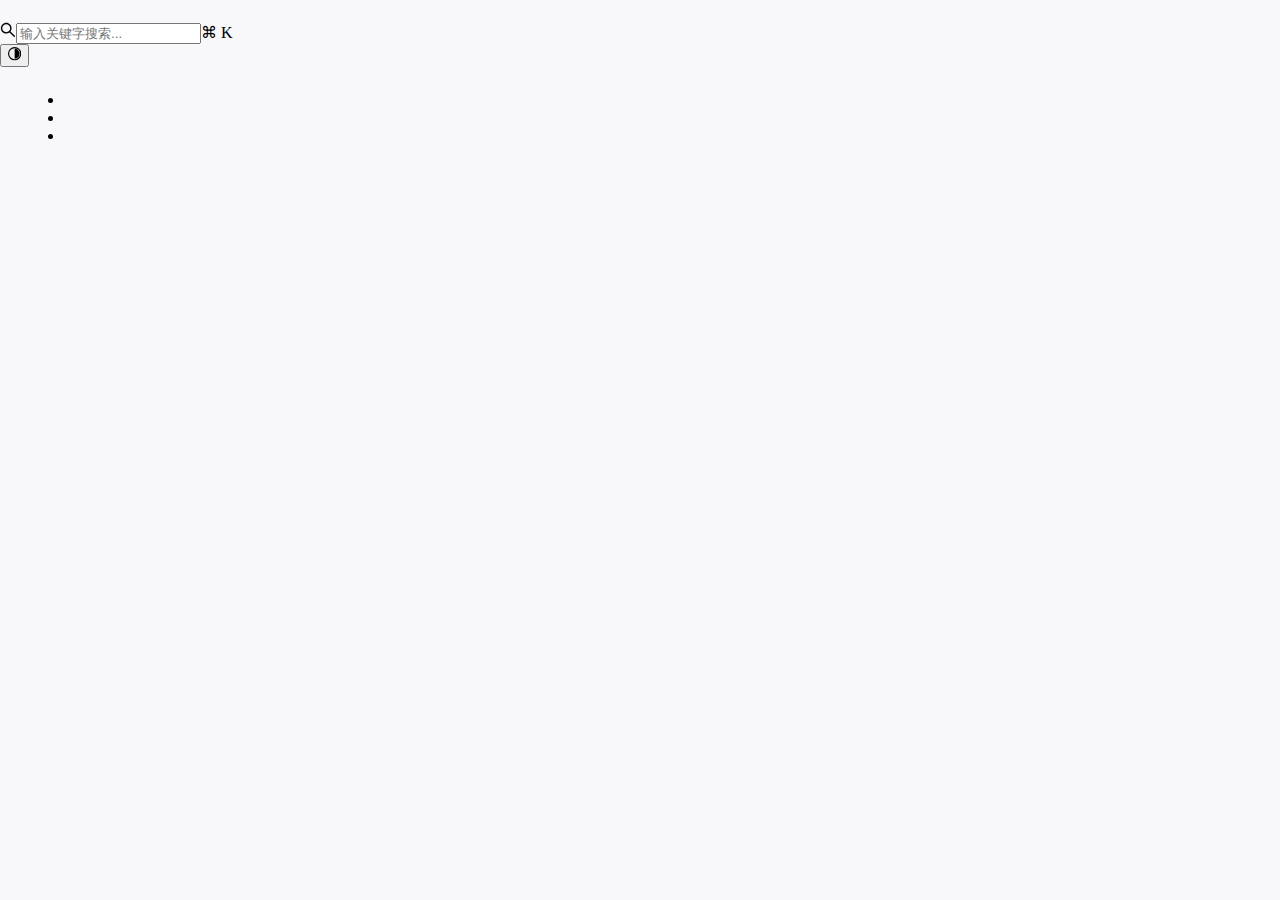
==== guide/index.html @ 64439634 "deploy: 4ef69b0934cd843336db9ae534a898bc86a3197f" ====
<!DOCTYPE html><html lang="en"><head><meta charSet="utf-8"/><meta name="viewport" content="width=device-width, initial-scale=1"/><link rel="stylesheet" href="/fex-ai/umi.a13709f3.css"/><link rel="shortcut icon" href="https://gw.alipayobjects.com/zos/hitu-asset/c88e3678-6900-4289-8538-31367c2d30f2/hitu-1609235995955-image.png"/><style>html, body { background: transparent;  }

  @media (prefers-color-scheme: dark) {
    html, body { background: #0E1116; }
  }</style><script crossorigin="anonymous" src="https://gw.alipayobjects.com/os/lib/html2sketch/1.0.1/dist/html2sketch.min.js" async=""></script><title data-rh="true"></title>
<link rel="stylesheet" href="/fex-ai/ssr-antd.e2dae8e2.css"><link rel="stylesheet" href="/fex-ai/ssr-css.2b2be98a.css"><link rel="stylesheet" href="/fex-ai/ssr-site.8a9dcb74.css"></head><body><noscript><b>Enable JavaScript to run this app.</b></noscript><div id="root"><!--$?--><template id="B:0"></template><div></div><!--/$--></div><script>window.__UMI_LOADER_DATA__ = {}; window.__UMI_METADATA_LOADER_DATA__ = {"headScripts":[{"src":"https://gw.alipayobjects.com/os/lib/html2sketch/1.0.1/dist/html2sketch.min.js","async":true}],"styles":["html, body { background: transparent;  }\n\n  @media (prefers-color-scheme: dark) {\n    html, body { background: #0E1116; }\n  }"],"favicons":["https://gw.alipayobjects.com/zos/hitu-asset/c88e3678-6900-4289-8538-31367c2d30f2/hitu-1609235995955-image.png"],"links":[],"metas":[],"scripts":[]}; window.__UMI_BUILD_ClIENT_CSS__ = '/fex-ai/umi.a13709f3.css'</script></body></html><script src="/fex-ai/umi.4042dd3b.js" async=""></script><div hidden id="S:0"><!--$?--><template id="B:1"></template><div></div><!--/$--></div><script>function $RC(a,b){a=document.getElementById(a);b=document.getElementById(b);b.parentNode.removeChild(b);if(a){a=a.previousSibling;var f=a.parentNode,c=a.nextSibling,e=0;do{if(c&&8===c.nodeType){var d=c.data;if("/$"===d)if(0===e)break;else e--;else"$"!==d&&"$?"!==d&&"$!"!==d||e++}d=c.nextSibling;f.removeChild(c);c=d}while(c);for(;b.firstChild;)f.insertBefore(b.firstChild,c);a.data="$";a._reactRetry&&a._reactRetry()}};$RC("B:0","S:0")</script><div hidden id="S:1"><div class="css-16tp9r7 site-app"><style data-emotion="css-global nnotb">body{margin:0;padding:0;background-color:#f8f8fa;}@font-face{font-family:AliPuHui;font-weight:normal;src:url('//at.alicdn.com/t/webfont_exesdog9toj.woff2') format('woff2'),url('//at.alicdn.com/t/webfont_exesdog9toj.woff') format('woff'),url('//at.alicdn.com/t/webfont_exesdog9toj.ttf') format('truetype');font-display:swap;}@font-face{font-family:AliPuHui;font-weight:bold;src:url('https://at.alicdn.com/wf/webfont/exMpJIukiCms/Gsw2PSKrftc1yNWMNlXgw.woff2') format('woff2'),url('https://at.alicdn.com/wf/webfont/exMpJIukiCms/vtu73by4O2gEBcvBuLgeu.woff') format('woff');font-display:swap;}::-webkit-scrollbar{width:6px;height:6px;margin-right:4px;background-color:transparent;}::-webkit-scrollbar-thumb{background-color:rgba(42, 46, 54, 0.15);border-radius:4px;}::-webkit-scrollbar-corner{display:none;}</style><div class="site-1qh9pb2"><div class="site-14fkerq"><div class="layoutkit-flexbox css-1lm00oa site-tg2g5b"><div class="layoutkit-flexbox css-7k1dqj site-0"><a class="site-4az4em" href="/"></a></div><div style="margin-left:48px;align-self:end" class="layoutkit-flexbox css-o3n4io"><div class="site-tabs site-tabs-top site-1q53kuy css-16tp9r7"><div role="tablist" class="site-tabs-nav"><div class="site-tabs-nav-wrap"><div class="site-tabs-nav-list" style="transform:translate(0px, 0px)"><div class="site-tabs-ink-bar site-tabs-ink-bar-animated"></div></div></div><div class="site-tabs-nav-operations site-tabs-nav-operations-hidden"><button type="button" class="site-tabs-nav-more" style="visibility:hidden;order:1" tabindex="-1" aria-hidden="true" aria-haspopup="listbox" aria-controls="null-more-popup" id="null-more" aria-expanded="false"><span role="img" aria-label="ellipsis" class="anticon anticon-ellipsis"><svg viewBox="64 64 896 896" focusable="false" data-icon="ellipsis" width="1em" height="1em" fill="currentColor" aria-hidden="true"><path d="M176 511a56 56 0 10112 0 56 56 0 10-112 0zm280 0a56 56 0 10112 0 56 56 0 10-112 0zm280 0a56 56 0 10112 0 56 56 0 10-112 0z"></path></svg></span></button></div></div><div class="site-tabs-content-holder"><div class="site-tabs-content site-tabs-content-top"></div></div></div></div><section class="site-u8yjhp"><div></div><div class="layoutkit-flexbox css-gus385 dumi-default-header-right-aside"><div class="site-122g3s8"><span role="img" aria-label="search" class="anticon anticon-search site-kgfo9a"><svg viewBox="64 64 896 896" focusable="false" data-icon="search" width="1em" height="1em" fill="currentColor" aria-hidden="true"><path d="M909.6 854.5L649.9 594.8C690.2 542.7 712 479 712 412c0-80.2-31.3-155.4-87.9-212.1-56.6-56.7-132-87.9-212.1-87.9s-155.5 31.3-212.1 87.9C143.2 256.5 112 331.8 112 412c0 80.1 31.3 155.5 87.9 212.1C256.5 680.8 331.8 712 412 712c67 0 130.6-21.8 182.7-62l259.7 259.6a8.2 8.2 0 0011.6 0l43.6-43.5a8.2 8.2 0 000-11.6zM570.4 570.4C528 612.7 471.8 636 412 636s-116-23.3-158.4-65.6C211.3 528 188 471.8 188 412s23.3-116.1 65.6-158.4C296 211.3 352.2 188 412 188s116.1 23.2 158.4 65.6S636 352.2 636 412s-23.3 116.1-65.6 158.4z"></path></svg></span><input class="site-1b9r6g6" placeholder="输入关键字搜索..."/><span class="site-header-shortcut site-1re3w3b">⌘<!-- --> K</span></div><span><button type="button" class="native-select-button site-1udlhy1" aria-label="selected-item" aria-expanded="false" aria-haspopup="listbox" role="combobox"><svg viewBox="0 0 16 16" width="1em" height="1em" fill="currentColor"><path d="M14.595 8a6.595 6.595 0 1 1-13.19 0 6.595 6.595 0 0 1 13.19 0ZM8 0a8 8 0 1 0 0 16A8 8 0 0 0 8 0Zm0 2.014v11.972A5.986 5.986 0 0 0 8 2.014Z"></path></svg></button></span></div></section></div></div><div style="z-index:10;grid-area:main;margin:24px;margin-bottom:48px" class="layoutkit-flexbox css-o3n4io"><div class="layoutkit-center css-131xuf9"><div class="layoutkit-flexbox css-o3n4io site-1drp4ad"><div class="layoutkit-flexbox css-7k1dqj"><div class="layoutkit-flexbox css-1e809q6"><div class="dumi-antd-style-content site-1qfrfrw"><div class="site-skeleton site-skeleton-active css-16tp9r7"><div class="site-skeleton-content"><h3 class="site-skeleton-title" style="width:38%"></h3><ul class="site-skeleton-paragraph"><li></li><li></li><li style="width:61%"></li></ul></div></div><div style="display:none"><!--$?--><template id="B:2"></template><div></div><!--/$--></div></div><div style="margin:0" class="layoutkit-flexbox css-ql1ryq"><div></div><div></div></div></div></div></div></div></div></div></div></div><script>$RC("B:1","S:1")</script><div hidden id="S:2"><!--$?--><template id="B:3"></template><div class="dumi-default-loading-skeleton"><span aria-live="polite" aria-busy="true"><span class="react-loading-skeleton first-line">‌</span><br/></span><span aria-live="polite" aria-busy="true"><span class="react-loading-skeleton">‌</span><br/><span class="react-loading-skeleton">‌</span><br/></span><span aria-live="polite" aria-busy="true"><span class="react-loading-skeleton" style="width:75%">‌</span><br/></span></div><!--/$--></div><script>$RC("B:2","S:2")</script><div hidden id="S:3"><div class="markdown"><h1 id="这是什么"><a aria-hidden="true" tabindex="-1" href="#这是什么"><span class="icon icon-link"></span></a>这是什么?</h1><p>TODO</p><h2 id="特性"><a aria-hidden="true" tabindex="-1" href="#特性"><span class="icon icon-link"></span></a>特性</h2></div><div class="site-features site-f09xaw"><div class="site-gqrf5s" style="grid-row:span 7;grid-column:span 1;cursor:default"><div class="site-148lpqa"><div class="layoutkit-center css-6bn2af site-features-cover site-wd9kiv"><div class="layoutkit-center css-6bn2af site-features-img site-dlfo4i">💠</div></div><h3 class="layoutkit-flexbox css-1lumxev site-features-title site-1xtx6s4">现代化主题风格</h3><p class="site-features-description site-4wt96t">基于近年流行的风格趋势研究，本主题包采用了流动色、毛玻璃、光影质感、自然动效等现代化的设计表现手法，将界面以更加简约、美观的方式呈现，使得文档更加直观、易读、易用</p></div></div><div class="site-kfkm2t" style="grid-row:span 7;grid-column:span 1;cursor:pointer"><div class="site-148lpqa"><div image-style="primary" class="layoutkit-center css-6bn2af site-features-cover site-wd9kiv"><img class="site-features-img site-dlfo4i" src="https://mdn.alipayobjects.com/huamei_rqvucu/afts/img/A*8KE7T7l39J0AAAAAAAAAAAAADoN6AQ/original" alt="亮暗色主题模式一键切换"/></div><h3 class="layoutkit-flexbox css-1lumxev site-features-title site-1xtx6s4">亮暗色主题模式一键切换</h3><p class="site-features-description site-4wt96t">本文档基于 antd v5 自定义了亮色与暗色主题算法，默认提供美观易用的亮暗色主题。用户可以根据自己的喜好选择主题模式，在不同的光线环境下都能获得良好的阅读体验。</p><div class="site-opgh1k"><a href="/guide/theme">立即了解 <span role="img" aria-label="arrow-right" class="anticon anticon-arrow-right"><svg viewBox="64 64 896 896" focusable="false" data-icon="arrow-right" width="1em" height="1em" fill="currentColor" aria-hidden="true"><path d="M869 487.8L491.2 159.9c-2.9-2.5-6.6-3.9-10.5-3.9h-88.5c-7.4 0-10.8 9.2-5.2 14l350.2 304H152c-4.4 0-8 3.6-8 8v60c0 4.4 3.6 8 8 8h585.1L386.9 854c-5.6 4.9-2.2 14 5.2 14h91.5c1.9 0 3.8-.7 5.2-2L869 536.2a32.07 32.07 0 000-48.4z"></path></svg></span></a></div></div></div><div class="site-ojc5ta" style="grid-row:span 9;grid-column:span 1;cursor:pointer"><div class="site-148lpqa"><div image-style="light" class="layoutkit-center css-6bn2af site-features-cover site-wd9kiv"><img class="site-features-img site-dlfo4i" src="https://gw.alipayobjects.com/zos/hitu-asset/c88e3678-6900-4289-8538-31367c2d30f2/hitu-1609235995955-image.png" alt="基于 Ant Design 与 CSSinJS"/></div><h3 class="layoutkit-flexbox css-1lumxev site-features-title site-1xtx6s4">基于 Ant Design 与 CSSinJS</h3><p class="site-features-description site-4wt96t">本主题包使用 antd 作为基础组件库，并使用了 CSSinJS 实现样式方案，帮助更好地控制样式的细节，提高样式的复用性和可维护性。底层使用了 antd-style 样式库，在书写样式上更加灵活、可读、易于维护。<quotient>本主题包算是开发 antd-style 时的一个副产物</quotient></p><div class="site-opgh1k"><a href="/guide/style">立即了解 <span role="img" aria-label="arrow-right" class="anticon anticon-arrow-right"><svg viewBox="64 64 896 896" focusable="false" data-icon="arrow-right" width="1em" height="1em" fill="currentColor" aria-hidden="true"><path d="M869 487.8L491.2 159.9c-2.9-2.5-6.6-3.9-10.5-3.9h-88.5c-7.4 0-10.8 9.2-5.2 14l350.2 304H152c-4.4 0-8 3.6-8 8v60c0 4.4 3.6 8 8 8h585.1L386.9 854c-5.6 4.9-2.2 14 5.2 14h91.5c1.9 0 3.8-.7 5.2-2L869 536.2a32.07 32.07 0 000-48.4z"></path></svg></span></a></div></div></div><div class="site-fpog2t" style="grid-row:span 8;grid-column:span 1;cursor:pointer"><div class="site-148lpqa"><div image-style="primary" class="layoutkit-center css-6bn2af site-features-cover site-wd9kiv"><img class="site-features-img site-dlfo4i" src="https://mdn.alipayobjects.com/huamei_rqvucu/afts/img/A*9iAFQaSgf8sAAAAAAAAAAAAADoN6AQ/original" alt="精美的语法高亮"/></div><h3 class="layoutkit-flexbox css-1lumxev site-features-title site-1xtx6s4">精美的语法高亮</h3><p class="site-features-description site-4wt96t">本主题包提供准确、精美的语法高亮特性。底层采用了现代化的语法高亮库 Shiki 与 Prism，并提供了丰富的代码高亮方案，帮助用户更好地阅读代码</p><div class="site-opgh1k"><a href="/guide/syntax-highlighter">立即了解 <span role="img" aria-label="arrow-right" class="anticon anticon-arrow-right"><svg viewBox="64 64 896 896" focusable="false" data-icon="arrow-right" width="1em" height="1em" fill="currentColor" aria-hidden="true"><path d="M869 487.8L491.2 159.9c-2.9-2.5-6.6-3.9-10.5-3.9h-88.5c-7.4 0-10.8 9.2-5.2 14l350.2 304H152c-4.4 0-8 3.6-8 8v60c0 4.4 3.6 8 8 8h585.1L386.9 854c-5.6 4.9-2.2 14 5.2 14h91.5c1.9 0 3.8-.7 5.2-2L869 536.2a32.07 32.07 0 000-48.4z"></path></svg></span></a></div></div></div><div class="site-fpog2t" style="grid-row:span 8;grid-column:span 1;cursor:pointer"><div class="site-148lpqa"><div image-style="primary" class="layoutkit-center css-6bn2af site-features-cover site-wd9kiv"><img class="site-features-img site-dlfo4i" src="https://mdn.alipayobjects.com/huamei_rqvucu/afts/img/A*6sjjRa7lLhAAAAAAAAAAAAAADoN6AQ/original" alt="组件灵活复用"/></div><h3 class="layoutkit-flexbox css-1lumxev site-features-title site-1xtx6s4">组件灵活复用</h3><p class="site-features-description site-4wt96t">本主题包为本地主题定制提供了很高的灵活度，默认导出了主题包中的精品组件，可以将组件作为独立的模块进行复用，开发者可以在 dumi 本地主题包中自由组合使用</p><div class="site-opgh1k"><a href="/components">立即了解 <span role="img" aria-label="arrow-right" class="anticon anticon-arrow-right"><svg viewBox="64 64 896 896" focusable="false" data-icon="arrow-right" width="1em" height="1em" fill="currentColor" aria-hidden="true"><path d="M869 487.8L491.2 159.9c-2.9-2.5-6.6-3.9-10.5-3.9h-88.5c-7.4 0-10.8 9.2-5.2 14l350.2 304H152c-4.4 0-8 3.6-8 8v60c0 4.4 3.6 8 8 8h585.1L386.9 854c-5.6 4.9-2.2 14 5.2 14h91.5c1.9 0 3.8-.7 5.2-2L869 536.2a32.07 32.07 0 000-48.4z"></path></svg></span></a></div></div><div class="site-z48ct6"></div></div><div class="site-1s4ayla" style="grid-row:span 6;grid-column:span 1;cursor:default"><div class="site-148lpqa"><div image-style="light" class="layoutkit-center css-6bn2af site-features-cover site-wd9kiv"><div class="layoutkit-center css-6bn2af site-features-img site-dlfo4i">📱</div></div><h3 class="layoutkit-flexbox css-1lumxev site-features-title site-1xtx6s4">移动端适配良好</h3><p class="site-features-description site-4wt96t">本主题包对移动端适配良好，基于 CSSinJS 的灵活样式方案，多套布局实现轻而易举。用户多端操作体验一致且顺滑</p></div></div></div><div class="markdown"><h2 id="问题反馈"><a aria-hidden="true" tabindex="-1" href="#问题反馈"><span class="icon icon-link"></span></a>问题反馈</h2><p>如果在使用过程中发现任何问题、或者有改善建议，欢迎在 <a href="https://github.com/arvinxx/dumi-theme-antd-style/issues"><strong>GitHub Issues</strong></a> 进行反馈</p></div></div><script>$RC("B:3","S:3")</script>
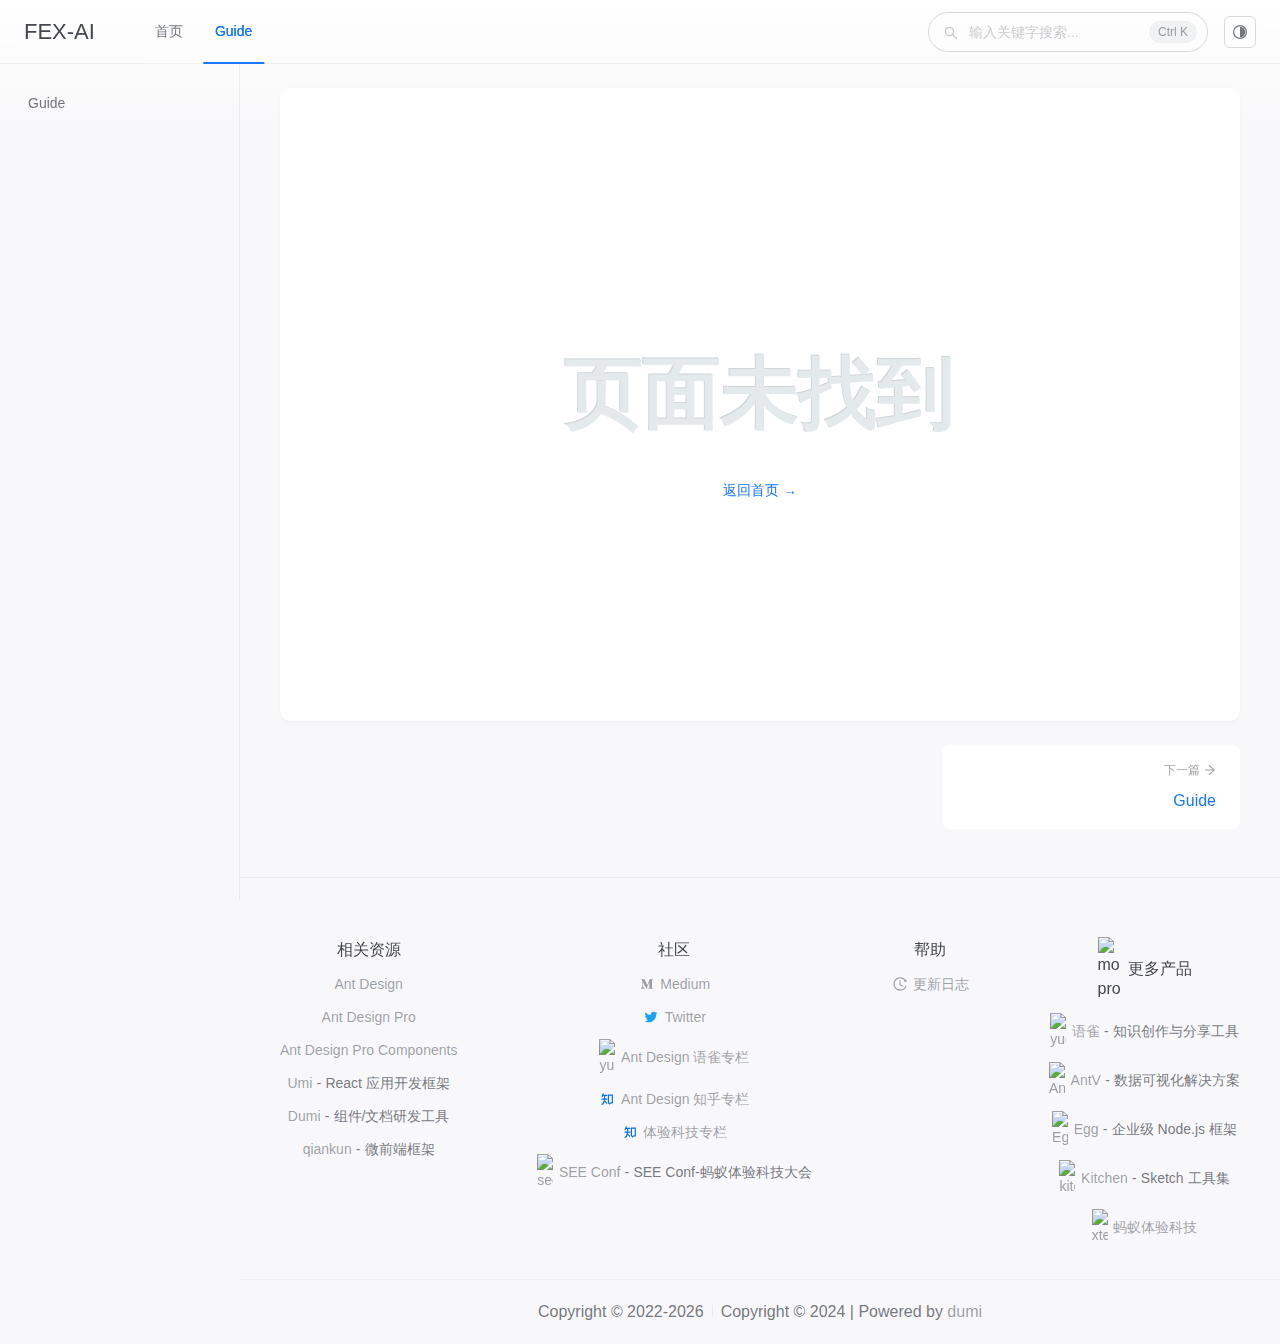
==== commit 32c7d54c: "deploy: 4091909affbc886e00c4445bd4f7dccc1a103c62" ====
--- a/guide/index.html
+++ b/guide/index.html
@@ -1,6 +1,14 @@
-<!DOCTYPE html><html lang="en"><head><meta charSet="utf-8"/><meta name="viewport" content="width=device-width, initial-scale=1"/><link rel="stylesheet" href="/fex-ai/umi.a13709f3.css"/><link rel="shortcut icon" href="https://gw.alipayobjects.com/zos/hitu-asset/c88e3678-6900-4289-8538-31367c2d30f2/hitu-1609235995955-image.png"/><style>html, body { background: transparent;  }
-
-  @media (prefers-color-scheme: dark) {
-    html, body { background: #0E1116; }
-  }</style><script crossorigin="anonymous" src="https://gw.alipayobjects.com/os/lib/html2sketch/1.0.1/dist/html2sketch.min.js" async=""></script><title data-rh="true"></title>
-<link rel="stylesheet" href="/fex-ai/ssr-antd.e2dae8e2.css"><link rel="stylesheet" href="/fex-ai/ssr-css.2b2be98a.css"><link rel="stylesheet" href="/fex-ai/ssr-site.8a9dcb74.css"></head><body><noscript><b>Enable JavaScript to run this app.</b></noscript><div id="root"><!--$?--><template id="B:0"></template><div></div><!--/$--></div><script>window.__UMI_LOADER_DATA__ = {}; window.__UMI_METADATA_LOADER_DATA__ = {"headScripts":[{"src":"https://gw.alipayobjects.com/os/lib/html2sketch/1.0.1/dist/html2sketch.min.js","async":true}],"styles":["html, body { background: transparent;  }\n\n  @media (prefers-color-scheme: dark) {\n    html, body { background: #0E1116; }\n  }"],"favicons":["https://gw.alipayobjects.com/zos/hitu-asset/c88e3678-6900-4289-8538-31367c2d30f2/hitu-1609235995955-image.png"],"links":[],"metas":[],"scripts":[]}; window.__UMI_BUILD_ClIENT_CSS__ = '/fex-ai/umi.a13709f3.css'</script></body></html><script src="/fex-ai/umi.4042dd3b.js" async=""></script><div hidden id="S:0"><!--$?--><template id="B:1"></template><div></div><!--/$--></div><script>function $RC(a,b){a=document.getElementById(a);b=document.getElementById(b);b.parentNode.removeChild(b);if(a){a=a.previousSibling;var f=a.parentNode,c=a.nextSibling,e=0;do{if(c&&8===c.nodeType){var d=c.data;if("/$"===d)if(0===e)break;else e--;else"$"!==d&&"$?"!==d&&"$!"!==d||e++}d=c.nextSibling;f.removeChild(c);c=d}while(c);for(;b.firstChild;)f.insertBefore(b.firstChild,c);a.data="$";a._reactRetry&&a._reactRetry()}};$RC("B:0","S:0")</script><div hidden id="S:1"><div class="css-16tp9r7 site-app"><style data-emotion="css-global nnotb">body{margin:0;padding:0;background-color:#f8f8fa;}@font-face{font-family:AliPuHui;font-weight:normal;src:url('//at.alicdn.com/t/webfont_exesdog9toj.woff2') format('woff2'),url('//at.alicdn.com/t/webfont_exesdog9toj.woff') format('woff'),url('//at.alicdn.com/t/webfont_exesdog9toj.ttf') format('truetype');font-display:swap;}@font-face{font-family:AliPuHui;font-weight:bold;src:url('https://at.alicdn.com/wf/webfont/exMpJIukiCms/Gsw2PSKrftc1yNWMNlXgw.woff2') format('woff2'),url('https://at.alicdn.com/wf/webfont/exMpJIukiCms/vtu73by4O2gEBcvBuLgeu.woff') format('woff');font-display:swap;}::-webkit-scrollbar{width:6px;height:6px;margin-right:4px;background-color:transparent;}::-webkit-scrollbar-thumb{background-color:rgba(42, 46, 54, 0.15);border-radius:4px;}::-webkit-scrollbar-corner{display:none;}</style><div class="site-1qh9pb2"><div class="site-14fkerq"><div class="layoutkit-flexbox css-1lm00oa site-tg2g5b"><div class="layoutkit-flexbox css-7k1dqj site-0"><a class="site-4az4em" href="/"></a></div><div style="margin-left:48px;align-self:end" class="layoutkit-flexbox css-o3n4io"><div class="site-tabs site-tabs-top site-1q53kuy css-16tp9r7"><div role="tablist" class="site-tabs-nav"><div class="site-tabs-nav-wrap"><div class="site-tabs-nav-list" style="transform:translate(0px, 0px)"><div class="site-tabs-ink-bar site-tabs-ink-bar-animated"></div></div></div><div class="site-tabs-nav-operations site-tabs-nav-operations-hidden"><button type="button" class="site-tabs-nav-more" style="visibility:hidden;order:1" tabindex="-1" aria-hidden="true" aria-haspopup="listbox" aria-controls="null-more-popup" id="null-more" aria-expanded="false"><span role="img" aria-label="ellipsis" class="anticon anticon-ellipsis"><svg viewBox="64 64 896 896" focusable="false" data-icon="ellipsis" width="1em" height="1em" fill="currentColor" aria-hidden="true"><path d="M176 511a56 56 0 10112 0 56 56 0 10-112 0zm280 0a56 56 0 10112 0 56 56 0 10-112 0zm280 0a56 56 0 10112 0 56 56 0 10-112 0z"></path></svg></span></button></div></div><div class="site-tabs-content-holder"><div class="site-tabs-content site-tabs-content-top"></div></div></div></div><section class="site-u8yjhp"><div></div><div class="layoutkit-flexbox css-gus385 dumi-default-header-right-aside"><div class="site-122g3s8"><span role="img" aria-label="search" class="anticon anticon-search site-kgfo9a"><svg viewBox="64 64 896 896" focusable="false" data-icon="search" width="1em" height="1em" fill="currentColor" aria-hidden="true"><path d="M909.6 854.5L649.9 594.8C690.2 542.7 712 479 712 412c0-80.2-31.3-155.4-87.9-212.1-56.6-56.7-132-87.9-212.1-87.9s-155.5 31.3-212.1 87.9C143.2 256.5 112 331.8 112 412c0 80.1 31.3 155.5 87.9 212.1C256.5 680.8 331.8 712 412 712c67 0 130.6-21.8 182.7-62l259.7 259.6a8.2 8.2 0 0011.6 0l43.6-43.5a8.2 8.2 0 000-11.6zM570.4 570.4C528 612.7 471.8 636 412 636s-116-23.3-158.4-65.6C211.3 528 188 471.8 188 412s23.3-116.1 65.6-158.4C296 211.3 352.2 188 412 188s116.1 23.2 158.4 65.6S636 352.2 636 412s-23.3 116.1-65.6 158.4z"></path></svg></span><input class="site-1b9r6g6" placeholder="输入关键字搜索..."/><span class="site-header-shortcut site-1re3w3b">⌘<!-- --> K</span></div><span><button type="button" class="native-select-button site-1udlhy1" aria-label="selected-item" aria-expanded="false" aria-haspopup="listbox" role="combobox"><svg viewBox="0 0 16 16" width="1em" height="1em" fill="currentColor"><path d="M14.595 8a6.595 6.595 0 1 1-13.19 0 6.595 6.595 0 0 1 13.19 0ZM8 0a8 8 0 1 0 0 16A8 8 0 0 0 8 0Zm0 2.014v11.972A5.986 5.986 0 0 0 8 2.014Z"></path></svg></button></span></div></section></div></div><div style="z-index:10;grid-area:main;margin:24px;margin-bottom:48px" class="layoutkit-flexbox css-o3n4io"><div class="layoutkit-center css-131xuf9"><div class="layoutkit-flexbox css-o3n4io site-1drp4ad"><div class="layoutkit-flexbox css-7k1dqj"><div class="layoutkit-flexbox css-1e809q6"><div class="dumi-antd-style-content site-1qfrfrw"><div class="site-skeleton site-skeleton-active css-16tp9r7"><div class="site-skeleton-content"><h3 class="site-skeleton-title" style="width:38%"></h3><ul class="site-skeleton-paragraph"><li></li><li></li><li style="width:61%"></li></ul></div></div><div style="display:none"><!--$?--><template id="B:2"></template><div></div><!--/$--></div></div><div style="margin:0" class="layoutkit-flexbox css-ql1ryq"><div></div><div></div></div></div></div></div></div></div></div></div></div><script>$RC("B:1","S:1")</script><div hidden id="S:2"><!--$?--><template id="B:3"></template><div class="dumi-default-loading-skeleton"><span aria-live="polite" aria-busy="true"><span class="react-loading-skeleton first-line">‌</span><br/></span><span aria-live="polite" aria-busy="true"><span class="react-loading-skeleton">‌</span><br/><span class="react-loading-skeleton">‌</span><br/></span><span aria-live="polite" aria-busy="true"><span class="react-loading-skeleton" style="width:75%">‌</span><br/></span></div><!--/$--></div><script>$RC("B:2","S:2")</script><div hidden id="S:3"><div class="markdown"><h1 id="这是什么"><a aria-hidden="true" tabindex="-1" href="#这是什么"><span class="icon icon-link"></span></a>这是什么?</h1><p>TODO</p><h2 id="特性"><a aria-hidden="true" tabindex="-1" href="#特性"><span class="icon icon-link"></span></a>特性</h2></div><div class="site-features site-f09xaw"><div class="site-gqrf5s" style="grid-row:span 7;grid-column:span 1;cursor:default"><div class="site-148lpqa"><div class="layoutkit-center css-6bn2af site-features-cover site-wd9kiv"><div class="layoutkit-center css-6bn2af site-features-img site-dlfo4i">💠</div></div><h3 class="layoutkit-flexbox css-1lumxev site-features-title site-1xtx6s4">现代化主题风格</h3><p class="site-features-description site-4wt96t">基于近年流行的风格趋势研究，本主题包采用了流动色、毛玻璃、光影质感、自然动效等现代化的设计表现手法，将界面以更加简约、美观的方式呈现，使得文档更加直观、易读、易用</p></div></div><div class="site-kfkm2t" style="grid-row:span 7;grid-column:span 1;cursor:pointer"><div class="site-148lpqa"><div image-style="primary" class="layoutkit-center css-6bn2af site-features-cover site-wd9kiv"><img class="site-features-img site-dlfo4i" src="https://mdn.alipayobjects.com/huamei_rqvucu/afts/img/A*8KE7T7l39J0AAAAAAAAAAAAADoN6AQ/original" alt="亮暗色主题模式一键切换"/></div><h3 class="layoutkit-flexbox css-1lumxev site-features-title site-1xtx6s4">亮暗色主题模式一键切换</h3><p class="site-features-description site-4wt96t">本文档基于 antd v5 自定义了亮色与暗色主题算法，默认提供美观易用的亮暗色主题。用户可以根据自己的喜好选择主题模式，在不同的光线环境下都能获得良好的阅读体验。</p><div class="site-opgh1k"><a href="/guide/theme">立即了解 <span role="img" aria-label="arrow-right" class="anticon anticon-arrow-right"><svg viewBox="64 64 896 896" focusable="false" data-icon="arrow-right" width="1em" height="1em" fill="currentColor" aria-hidden="true"><path d="M869 487.8L491.2 159.9c-2.9-2.5-6.6-3.9-10.5-3.9h-88.5c-7.4 0-10.8 9.2-5.2 14l350.2 304H152c-4.4 0-8 3.6-8 8v60c0 4.4 3.6 8 8 8h585.1L386.9 854c-5.6 4.9-2.2 14 5.2 14h91.5c1.9 0 3.8-.7 5.2-2L869 536.2a32.07 32.07 0 000-48.4z"></path></svg></span></a></div></div></div><div class="site-ojc5ta" style="grid-row:span 9;grid-column:span 1;cursor:pointer"><div class="site-148lpqa"><div image-style="light" class="layoutkit-center css-6bn2af site-features-cover site-wd9kiv"><img class="site-features-img site-dlfo4i" src="https://gw.alipayobjects.com/zos/hitu-asset/c88e3678-6900-4289-8538-31367c2d30f2/hitu-1609235995955-image.png" alt="基于 Ant Design 与 CSSinJS"/></div><h3 class="layoutkit-flexbox css-1lumxev site-features-title site-1xtx6s4">基于 Ant Design 与 CSSinJS</h3><p class="site-features-description site-4wt96t">本主题包使用 antd 作为基础组件库，并使用了 CSSinJS 实现样式方案，帮助更好地控制样式的细节，提高样式的复用性和可维护性。底层使用了 antd-style 样式库，在书写样式上更加灵活、可读、易于维护。<quotient>本主题包算是开发 antd-style 时的一个副产物</quotient></p><div class="site-opgh1k"><a href="/guide/style">立即了解 <span role="img" aria-label="arrow-right" class="anticon anticon-arrow-right"><svg viewBox="64 64 896 896" focusable="false" data-icon="arrow-right" width="1em" height="1em" fill="currentColor" aria-hidden="true"><path d="M869 487.8L491.2 159.9c-2.9-2.5-6.6-3.9-10.5-3.9h-88.5c-7.4 0-10.8 9.2-5.2 14l350.2 304H152c-4.4 0-8 3.6-8 8v60c0 4.4 3.6 8 8 8h585.1L386.9 854c-5.6 4.9-2.2 14 5.2 14h91.5c1.9 0 3.8-.7 5.2-2L869 536.2a32.07 32.07 0 000-48.4z"></path></svg></span></a></div></div></div><div class="site-fpog2t" style="grid-row:span 8;grid-column:span 1;cursor:pointer"><div class="site-148lpqa"><div image-style="primary" class="layoutkit-center css-6bn2af site-features-cover site-wd9kiv"><img class="site-features-img site-dlfo4i" src="https://mdn.alipayobjects.com/huamei_rqvucu/afts/img/A*9iAFQaSgf8sAAAAAAAAAAAAADoN6AQ/original" alt="精美的语法高亮"/></div><h3 class="layoutkit-flexbox css-1lumxev site-features-title site-1xtx6s4">精美的语法高亮</h3><p class="site-features-description site-4wt96t">本主题包提供准确、精美的语法高亮特性。底层采用了现代化的语法高亮库 Shiki 与 Prism，并提供了丰富的代码高亮方案，帮助用户更好地阅读代码</p><div class="site-opgh1k"><a href="/guide/syntax-highlighter">立即了解 <span role="img" aria-label="arrow-right" class="anticon anticon-arrow-right"><svg viewBox="64 64 896 896" focusable="false" data-icon="arrow-right" width="1em" height="1em" fill="currentColor" aria-hidden="true"><path d="M869 487.8L491.2 159.9c-2.9-2.5-6.6-3.9-10.5-3.9h-88.5c-7.4 0-10.8 9.2-5.2 14l350.2 304H152c-4.4 0-8 3.6-8 8v60c0 4.4 3.6 8 8 8h585.1L386.9 854c-5.6 4.9-2.2 14 5.2 14h91.5c1.9 0 3.8-.7 5.2-2L869 536.2a32.07 32.07 0 000-48.4z"></path></svg></span></a></div></div></div><div class="site-fpog2t" style="grid-row:span 8;grid-column:span 1;cursor:pointer"><div class="site-148lpqa"><div image-style="primary" class="layoutkit-center css-6bn2af site-features-cover site-wd9kiv"><img class="site-features-img site-dlfo4i" src="https://mdn.alipayobjects.com/huamei_rqvucu/afts/img/A*6sjjRa7lLhAAAAAAAAAAAAAADoN6AQ/original" alt="组件灵活复用"/></div><h3 class="layoutkit-flexbox css-1lumxev site-features-title site-1xtx6s4">组件灵活复用</h3><p class="site-features-description site-4wt96t">本主题包为本地主题定制提供了很高的灵活度，默认导出了主题包中的精品组件，可以将组件作为独立的模块进行复用，开发者可以在 dumi 本地主题包中自由组合使用</p><div class="site-opgh1k"><a href="/components">立即了解 <span role="img" aria-label="arrow-right" class="anticon anticon-arrow-right"><svg viewBox="64 64 896 896" focusable="false" data-icon="arrow-right" width="1em" height="1em" fill="currentColor" aria-hidden="true"><path d="M869 487.8L491.2 159.9c-2.9-2.5-6.6-3.9-10.5-3.9h-88.5c-7.4 0-10.8 9.2-5.2 14l350.2 304H152c-4.4 0-8 3.6-8 8v60c0 4.4 3.6 8 8 8h585.1L386.9 854c-5.6 4.9-2.2 14 5.2 14h91.5c1.9 0 3.8-.7 5.2-2L869 536.2a32.07 32.07 0 000-48.4z"></path></svg></span></a></div></div><div class="site-z48ct6"></div></div><div class="site-1s4ayla" style="grid-row:span 6;grid-column:span 1;cursor:default"><div class="site-148lpqa"><div image-style="light" class="layoutkit-center css-6bn2af site-features-cover site-wd9kiv"><div class="layoutkit-center css-6bn2af site-features-img site-dlfo4i">📱</div></div><h3 class="layoutkit-flexbox css-1lumxev site-features-title site-1xtx6s4">移动端适配良好</h3><p class="site-features-description site-4wt96t">本主题包对移动端适配良好，基于 CSSinJS 的灵活样式方案，多套布局实现轻而易举。用户多端操作体验一致且顺滑</p></div></div></div><div class="markdown"><h2 id="问题反馈"><a aria-hidden="true" tabindex="-1" href="#问题反馈"><span class="icon icon-link"></span></a>问题反馈</h2><p>如果在使用过程中发现任何问题、或者有改善建议，欢迎在 <a href="https://github.com/arvinxx/dumi-theme-antd-style/issues"><strong>GitHub Issues</strong></a> 进行反馈</p></div></div><script>$RC("B:3","S:3")</script>+<!DOCTYPE html>
+<html>
+<head>
+<meta charset="utf-8">
+<meta name="viewport" content="width=device-width, user-scalable=no, initial-scale=1.0, maximum-scale=1.0, minimum-scale=1.0">
+<meta http-equiv="X-UA-Compatible" content="ie=edge">
+<link rel="stylesheet" href="/umi.0c2d61ac.css">
+<script src="/preload_helper.b0e145cc.js"></script>
+</head>
+<body>
+<div id="root"></div>
+<script src="/umi.1051522b.js"></script>
+</body>
+</html>--- a/umi.0c2d61ac.css
+++ b/umi.0c2d61ac.css
@@ -0,0 +1 @@
+.dumi-default-badge{display:inline-block;margin-inline-start:2px;padding:1px 8px;font-size:12px;font-weight:400;line-height:20px;border-radius:4px;vertical-align:top}.dumi-default-badge:not([type]),.dumi-default-badge[type=info]{color:#1677ff;background:#e2eeff}[data-prefers-color=dark] .dumi-default-badge:not([type]),[data-prefers-color=dark] .dumi-default-badge[type=info]{color:#1677ff;background:#002962}.dumi-default-badge[type=warning]{color:#d59200;background:#ffefcb}[data-prefers-color=dark] .dumi-default-badge[type=warning]{color:#d59200;background:#231800}.dumi-default-badge[type=success]{color:#208a41;background:#cbf3d7}[data-prefers-color=dark] .dumi-default-badge[type=success]{color:#208a41;background:#092712}.dumi-default-badge[type=error]{color:#ce1f31;background:#fbe2e5}[data-prefers-color=dark] .dumi-default-badge[type=error]{color:#ce1f31;background:#3c090e}.dumi-default-table{margin:24px 0 32px;transform:translate(0)}.dumi-default-table-content{overflow:auto}.dumi-default-table-content:before,.dumi-default-table-content:after{content:"";display:block;position:fixed;z-index:1;top:0;bottom:0;width:6px;pointer-events:none}.dumi-default-table-content[data-left-folded]:before{left:0;background-image:linear-gradient(to right,#0000001a,#0000)}[data-prefers-color=dark] .dumi-default-table-content[data-left-folded]:before{background-image:linear-gradient(to right,#00000080,#0000)}.dumi-default-table-content[data-right-folded]:after{right:0;background-image:linear-gradient(to left,#0000001a,#0000)}[data-prefers-color=dark] .dumi-default-table-content[data-right-folded]:after{background-image:linear-gradient(to left,#00000080,#0000)}.dumi-default-table-content>table>thead>tr>th,.dumi-default-table-content>table>tr>th{white-space:nowrap}.dumi-default-api-type [data-token="|"],.dumi-default-api-type [data-token="=>"]{padding:0 .5em}.dumi-default-api-type [data-token=";"],.dumi-default-api-type [data-token=":"],.dumi-default-api-type [data-token=","],.dumi-default-api-type [data-token=async],.dumi-default-api-type [data-token="{"]{padding-right:.5em}.dumi-default-api-type [data-token="}"]{padding-left:.5em}.dumi-default-api-release [data-release]+[data-release]{margin-left:.5em}.dumi-default-api-release .dumi-default-badge{transform:scale(.9)}.dumi-default-api-release-name[data-release=deprecated]{text-decoration:line-through}.dumi-default-api-release-modifer[data-release=deprecated]{cursor:help;border-bottom:1px dotted #4f5866}.dumi-default-tabs-nav{position:relative;display:flex;padding:0 12px}.dumi-default-tabs-nav:after{content:"";position:absolute;left:0;bottom:0;width:100%;height:0;border-bottom:1px dashed #e4e9ec}[data-prefers-color=dark] .dumi-default-tabs-nav:after{border-bottom-color:#2a353c}.dumi-default-tabs-nav-wrap{display:flex;white-space:nowrap;overflow:hidden}.dumi-default-tabs-nav-wrap.dumi-default-tabs-nav-wrap-ping-left{box-shadow:5px 0 5px -5px #0000001a inset}.dumi-default-tabs-nav-wrap.dumi-default-tabs-nav-wrap-ping-right~*>.dumi-default-tabs-nav-more{box-shadow:0 0 5px #0000001a}.dumi-default-tabs-nav-list{position:relative;z-index:1;display:flex;transition:transform .2s}.dumi-default-tabs-nav-more{height:100%;cursor:pointer;background:none;border:0;transition:box-shadow .2s}.dumi-default-tabs-tab{display:flex;margin:0 12px}.dumi-default-tabs-tab-btn{padding:0;color:#4f5866;font-size:14px;line-height:36px;border:0;outline:none;background:transparent;box-sizing:border-box;cursor:pointer;transition:all .2s}[data-prefers-color=dark] .dumi-default-tabs-tab-btn{color:#8590a0}.dumi-default-tabs-tab-btn:hover{color:#30363f}[data-prefers-color=dark] .dumi-default-tabs-tab-btn:hover{color:#c6c9cd}.dumi-default-tabs-tab-active .dumi-default-tabs-tab-btn{color:#30363f}[data-prefers-color=dark] .dumi-default-tabs-tab-active .dumi-default-tabs-tab-btn{color:#c6c9cd}.dumi-default-tabs-ink-bar{position:absolute;height:1px;background:#1677ff;transition:left .2s,width .2s;pointer-events:none;bottom:0}[data-prefers-color=dark] .dumi-default-tabs-ink-bar{background:#0053c8}.dumi-default-tabs-dropdown{position:absolute;background:inherit;border:1px solid #d0d5d8;max-height:200px;overflow:auto}[data-prefers-color=dark] .dumi-default-tabs-dropdown{border-color:#1c2022}.dumi-default-tabs-dropdown>ul{list-style:none;margin:0;padding:0}.dumi-default-tabs-dropdown>ul>li{padding:4px 12px;font-size:14px;cursor:pointer}.dumi-default-tabs-dropdown>ul>li:hover{color:#1677ff}[data-prefers-color=dark] .dumi-default-tabs-dropdown>ul>li:hover{color:#0053c8}.dumi-default-tabs-dropdown>ul>li:not(:last-child){border-bottom:1px dashed #d0d5d8}[data-prefers-color=dark] .dumi-default-tabs-dropdown>ul>li:not(:last-child){border-bottom-color:#1c2022}.dumi-default-tabs-dropdown-hidden,.dumi-default-tabs-tabpane-hidden{display:none}.dumi-default-tree{padding:16px;margin:24px 0 32px;background:#fbfcfd;border:1px solid #e4e9ec;border-radius:2px;color:#30363f;overflow-y:auto}[data-prefers-color=dark] .dumi-default-tree{color:#c6c9cd;background:#020305;border-color:#1c2022}.dumi-default-tree small{padding-left:24px;color:#616d7f;font-size:14px;white-space:nowrap}[data-prefers-color=dark] .dumi-default-tree small{color:#616d7f}.dumi-default-tree small:before{content:"# "}.dumi-default-tree.rc-tree{transition:all .3s;line-height:1.5715;list-style:none;font-size:14px}.dumi-default-tree.rc-tree .rc-tree-treenode{position:relative;display:flex;align-items:flex-start}.dumi-default-tree.rc-tree .rc-tree-treenode:before{position:absolute;top:0;right:0;bottom:4px;left:0;transition:background .3s;content:""}.dumi-default-tree.rc-tree .rc-tree-treenode:hover:before{background:#eeeff0}[data-prefers-color=dark] .dumi-default-tree.rc-tree .rc-tree-treenode:hover:before{background:#1c1d1e}.dumi-default-tree.rc-tree .rc-tree-treenode>*{z-index:1}.dumi-default-tree.rc-tree .rc-tree-treenode span.rc-tree-switcher{display:flex;align-items:center;justify-content:center;width:24px;height:28px;margin-right:2px;line-height:28px;background:transparent;cursor:pointer;flex-shrink:0}.dumi-default-tree.rc-tree .rc-tree-treenode .rc-tree-node-content-wrapper{flex:auto;min-height:28px;margin:0;padding:0 4px;line-height:28px;cursor:pointer;white-space:nowrap}.dumi-default-tree.rc-tree .rc-tree-treenode .rc-tree-node-content-wrapper .rc-tree-iconEle{margin-right:6px;vertical-align:0}.dumi-default-tree.rc-tree.rc-tree-show-line .rc-tree-indent{display:inline-block;height:0;vertical-align:bottom;flex-shrink:0}.dumi-default-tree.rc-tree.rc-tree-show-line .rc-tree-indent-unit{position:relative;display:inline-block;width:24px;height:28px}.dumi-default-tree.rc-tree.rc-tree-show-line .rc-tree-indent-unit:before{position:absolute;top:0;right:12px;bottom:-4px;border-right:1px solid #d9d9d9;content:""}.dumi-default-tree.rc-tree.rc-tree-show-line .rc-tree-indent-unit-end:before{display:none}.dumi-default-tree.rc-tree.rc-tree-show-line .tree-switcher-leaf-line{position:relative;z-index:1;display:inline-block;width:100%;height:100%;text-align:center}.dumi-default-tree.rc-tree.rc-tree-show-line .tree-switcher-leaf-line:before{position:absolute;top:0;bottom:-4px;margin-left:-1px;border-left:1px solid #d9d9d9;content:" "}.dumi-default-tree.rc-tree.rc-tree-show-line .tree-switcher-leaf-line:after{position:absolute;top:0;bottom:14px;width:12px;margin-left:-1px;border-bottom:1px solid #d9d9d9;content:" "}.dumi-default-tree.rc-tree.rc-tree-show-line .rc-tree-treenode-leaf-last .tree-switcher-leaf-line:before{height:14px}.dumi-default-tree-icon{width:16px;color:#30363f;vertical-align:-.225em;display:inline-block}[data-prefers-color=dark] .dumi-default-tree-icon{color:#c6c9cd}.ant-motion-collapse{overflow:hidden;transition:height .2s ease-in-out,opacity .2s ease-in-out!important}#nprogress{pointer-events:none}#nprogress .bar{background:var;position:fixed;z-index:1031;top:0;left:0;width:100%;height:2px}#nprogress .peg{display:block;position:absolute;right:0;width:100px;height:100%;box-shadow:0 0 10px undefined,0 0 5px undefined;opacity:1;transform:rotate(3deg) translateY(-4px)}#nprogress .spinner{display:block;position:fixed;z-index:1031;top:15px;right:15px}#nprogress .spinner-icon{width:18px;height:18px;box-sizing:border-box;border:solid 2px transparent;border-top-color:undefined;border-left-color:undefined;border-radius:50%;animation:nprogress-spinner .4s linear infinite}.nprogress-custom-parent{overflow:hidden;position:relative}.nprogress-custom-parent #nprogress .spinner,.nprogress-custom-parent #nprogress .bar{position:absolute}@keyframes nprogress-spinner{0%{transform:rotate(0)}to{transform:rotate(360deg)}}@keyframes react-loading-skeleton{to{transform:translate(100%)}}.react-loading-skeleton{--base-color: #ebebeb;--highlight-color: #f5f5f5;--animation-duration: 1.5s;--animation-direction: normal;--pseudo-element-display: block;background-color:var(--base-color);width:100%;border-radius:.25rem;display:inline-flex;line-height:1;position:relative;user-select:none;overflow:hidden}.react-loading-skeleton:after{content:" ";display:var(--pseudo-element-display);position:absolute;top:0;left:0;right:0;height:100%;background-repeat:no-repeat;background-image:linear-gradient(90deg,var(--base-color),var(--highlight-color),var(--base-color));transform:translate(-100%);animation-name:react-loading-skeleton;animation-direction:var(--animation-direction);animation-duration:var(--animation-duration);animation-timing-function:ease-in-out;animation-iteration-count:infinite}@media (prefers-reduced-motion){.react-loading-skeleton{--pseudo-element-display: none}}.dumi-default-loading-skeleton .react-loading-skeleton{margin-block-end:.38em}.dumi-default-loading-skeleton .react-loading-skeleton.first-line{width:calc(100% - 2em);margin-inline-start:2em}[data-prefers-color=dark] .dumi-default-loading-skeleton .react-loading-skeleton{--highlight-color: rgba(198, 201, 205, .22);--base-color: #30363f}
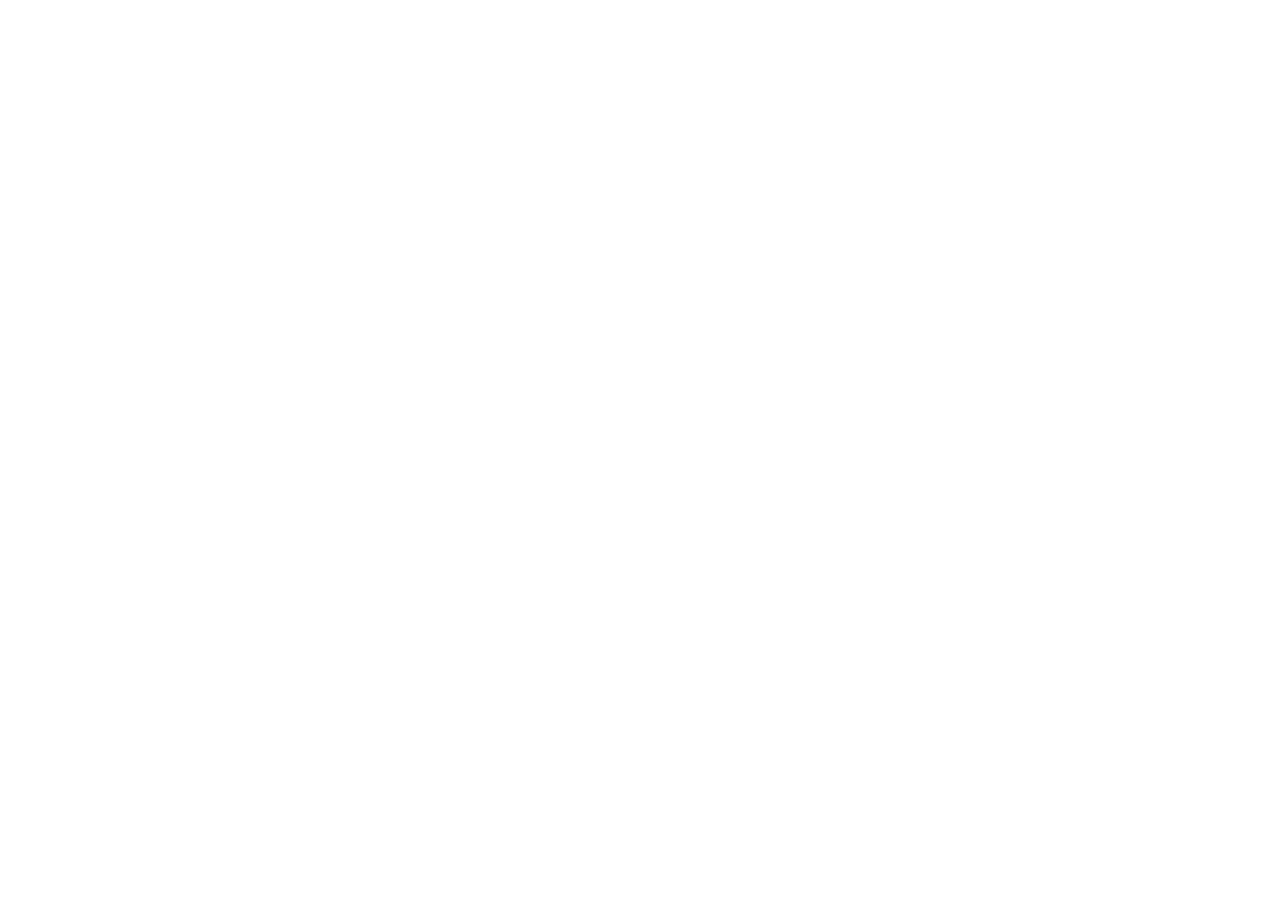
==== commit ad0d707a: "deploy: 0e0c75f59ac7eb383690844bafec2a2a72d27d43" ====
--- a/guide/index.html
+++ b/guide/index.html
@@ -4,11 +4,11 @@
 <meta charset="utf-8">
 <meta name="viewport" content="width=device-width, user-scalable=no, initial-scale=1.0, maximum-scale=1.0, minimum-scale=1.0">
 <meta http-equiv="X-UA-Compatible" content="ie=edge">
-<link rel="stylesheet" href="/umi.0c2d61ac.css">
-<script src="/preload_helper.b0e145cc.js"></script>
+<link rel="stylesheet" href="/fex-ai/umi.0c2d61ac.css">
+<script src="/fex-ai/preload_helper.58fd0635.js"></script>
 </head>
 <body>
 <div id="root"></div>
-<script src="/umi.1051522b.js"></script>
+<script src="/fex-ai/umi.e952c066.js"></script>
 </body>
 </html>